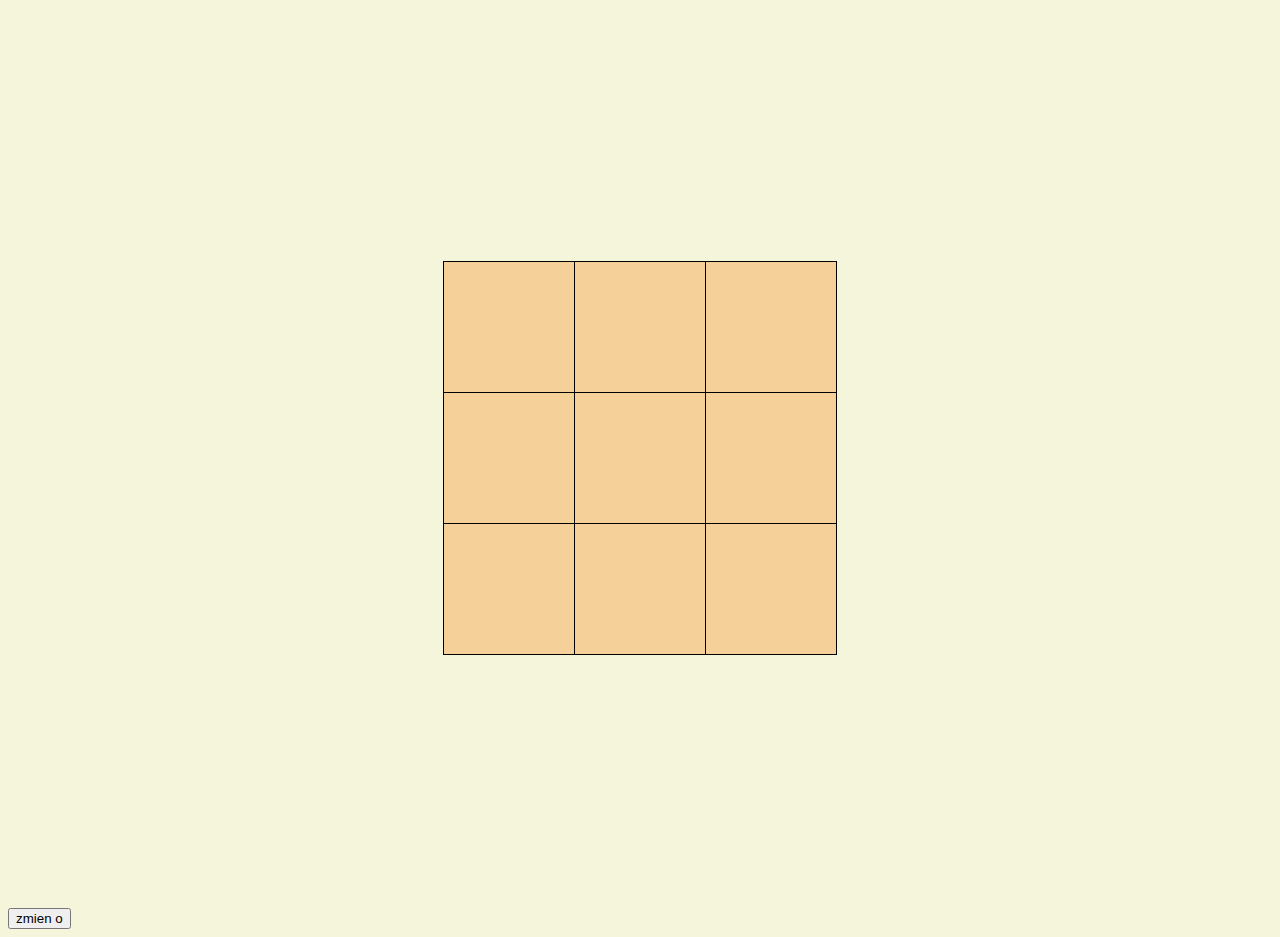
==== gra.html @ d9c3210e "ta" ====
<html>

<head>
    <meta charset="UTF-8">
    <link rel="stylesheet" href="style.css">
    <title>kolko</title>


    <script>
        var count = 0;
        var x = 0;
        var o = 0;
        function klik(place) {
            count = count + 1;
            if (count <= 9) {
                if (count % 2 == 0) {
                    document.getElementById(place).src = "x_sign.png";
                    document.getElementById("td_" + place).removeAttribute("onclick");
                    x = x + place;

                    place = "td_"+place
                    console.log(place)
                    document.getElementById(place).className = "xtd";
                }
                else {
                    document.getElementById(place).src = "o_sign.png";
                    document.getElementById("td_" + place).removeAttribute("onclick");
                    o = o + place;


                    place = "td_"+place
                    console.log(place)
                    document.getElementById(place).className = "otd";
                }
            }


            // if (o == 15) {
            //     open_modal();
            //     document.getElementById('won').innerHTML = "gracz o wygral";
            // }
            // if (x == 15) {
            //     open_modal();
            //     document.getElementById('won').innerHTML = "gracz x wygral";
            // }


            if( (o || x) >= 6 ){
                console.log("XD")

                


            }

        }

        function open_modal() {
            const dialog = document.querySelector("dialog");
            dialog.showModal();
        }

        function close_modal() {
            const dialog = document.querySelector("dialog");
            dialog.close();
            location.reload();
        }


        function zmienO(){

        ok = document.getElementsByClassName('otd')

            for (var i = 0; i < ok.length; i++) {
                ok[i].style.backgroundColor = "#ffffff";
        }   

}


    </script>
</head>

<body>
    <div class="center">
        <dialog>
            <p id="won"></p>
            <button onclick="close_modal()">zamknij</button>
        </dialog>
        <table>
            <tr>
                <td onclick="klik(1)" id="td_1">
                    <img src="blank.png" id="1">
                </td>
                <td onclick="klik(2)" id="td_2">
                    <img src="blank.png" id="2">
                </td>
                <td onclick="klik(3)" id="td_3">
                    <img src="blank.png" id="3">
                </td>
            </tr>
            <tr>
                <td onclick="klik(4)" id="td_4">
                    <img src="blank.png" id="4">
                </td>
                <td onclick="klik(5)" id="td_5">
                    <img src="blank.png" id="5">
                </td>
                <td onclick="klik(6)" id="td_6">
                    <img src="blank.png" id="6">
                </td>
            </tr>
            <tr>
                <td onclick="klik(7)" id="td_7">
                    <img src="blank.png" id="7">
                </td>
                <td onclick="klik(8)" id="td_8">
                    <img src="blank.png" id="8">
                </td>
                <td onclick="klik(9)" id="td_9">
                    <img src="blank.png" id="9">
                </td>
            </tr>
        </table>
    </div>

    <button onclick="zmienO()">zmien o</button>


</body>

</html>
---- style.css ----
body {
    background-color: beige;
}

table {
    margin: auto;
    background-color: rgb(245, 208, 153);
    border: solid 1px black;
    border-collapse: collapse;
}

tr, td {
    border: solid;
    border: solid 1px black;
}

td {
    width: 128px;
    height: 128px;
}

.center {
    display: flex;
    align-items: center;
    justify-content: center;
    height: 100vh;
  }
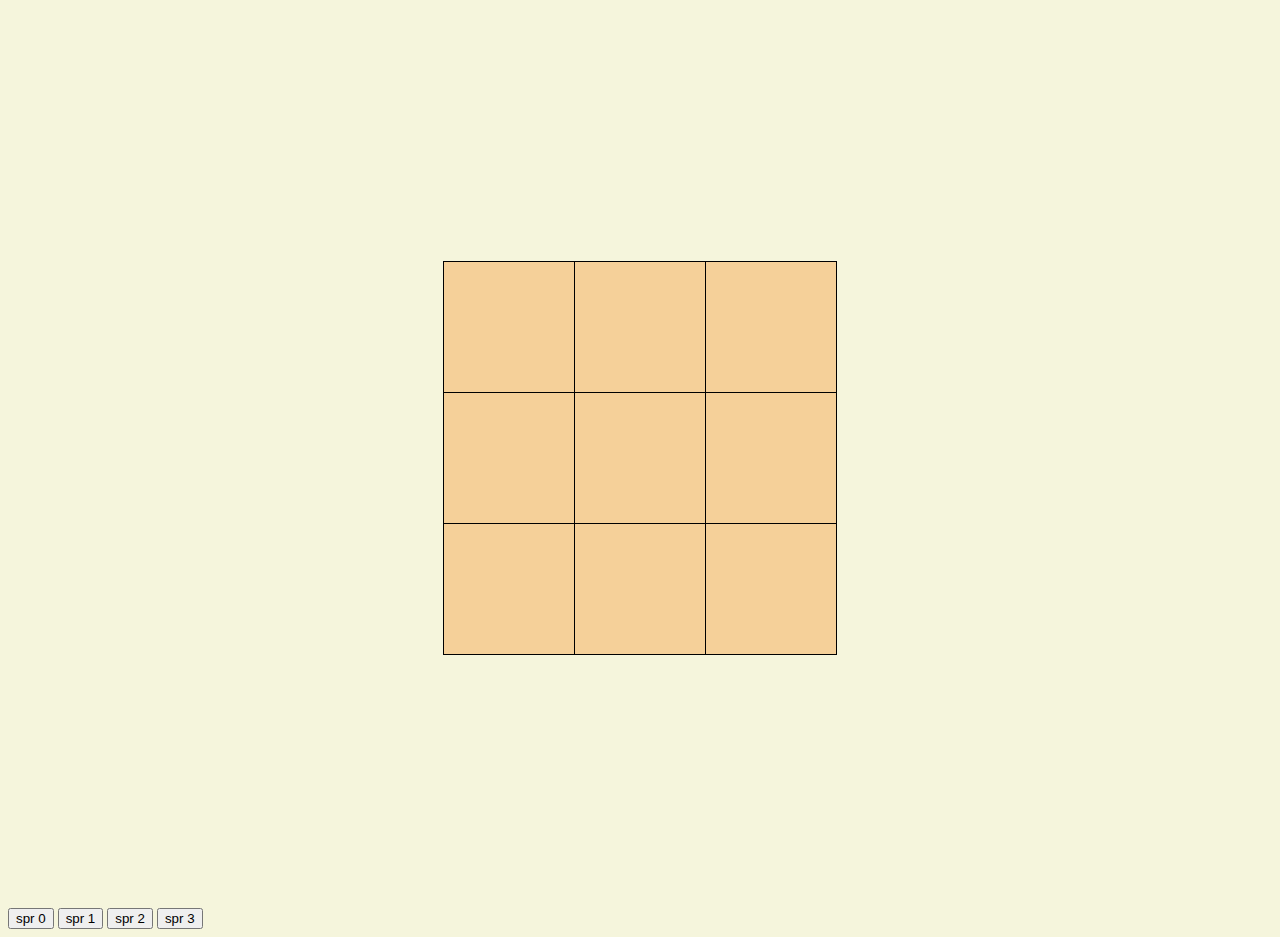
==== commit 4e47b1a1: "Update gra.html" ====
--- a/gra.html
+++ b/gra.html
@@ -7,10 +7,32 @@
 
 
     <script>
+
+
+        plansza = [ 
+            [null, null, null],
+            [null, null, null], 
+            [null, null, null] 
+        ]
+
+
         var count = 0;
         var x = 0;
         var o = 0;
         function klik(place) {
+
+            
+            kolumna = parseInt( (place/3)-0.1 )
+            wiersz = (place-1)%3
+
+
+
+
+
+
+
+
+
             count = count + 1;
             if (count <= 9) {
                 if (count % 2 == 0) {
@@ -19,8 +41,11 @@
                     x = x + place;
 
                     place = "td_"+place
-                    console.log(place)
+                    // console.log(place)
                     document.getElementById(place).className = "xtd";
+
+                    plansza[kolumna][wiersz] = "x"
+
                 }
                 else {
                     document.getElementById(place).src = "o_sign.png";
@@ -29,11 +54,29 @@
 
 
                     place = "td_"+place
-                    console.log(place)
+                    // console.log(place)
                     document.getElementById(place).className = "otd";
+
+                    plansza[kolumna][wiersz] = "o"
+                }
+
+
+                console.log(plansza)
+            }
+
+
+
+            for(i=0; i<3; i++){
+                for(j=0; j<3; j++){
+                    console.log(plansza[i][j])
                 }
             }
 
+
+
+
+
+            
 
             // if (o == 15) {
             //     open_modal();
@@ -45,13 +88,6 @@
             // }
 
 
-            if( (o || x) >= 6 ){
-                console.log("XD")
-
-                
-
-
-            }
 
         }
 
@@ -67,15 +103,39 @@
         }
 
 
-        function zmienO(){
+        // function zmienO(){
 
-        ok = document.getElementsByClassName('otd')
+        //     ok = document.getElementsByClassName('otd')
 
-            for (var i = 0; i < ok.length; i++) {
-                ok[i].style.backgroundColor = "#ffffff";
-        }   
+        //     for (var i = 0; i < ok.length; i++) {
+        //         ok[i].style.backgroundColor = "#bf0097";
+        //     }
+        // }   
+        
+        // function zmienX(){
 
-}
+        //     ok = document.getElementsByClassName('xtd')
+
+        //     for (var i = 0; i < ok.length; i++) {
+        //         ok[i].style.backgroundColor = "#40ff68";
+        //     }
+        // }
+
+
+        function sprawdz(komorka){
+            if(komorka==0){
+                console.log(plansza[0][0])
+            }else if(komorka==1){
+                console.log(plansza[0][1])
+            }else if(komorka==2){
+                console.log(plansza[0][2])
+            }else if(komorka==3){
+                console.log(plansza[1][0])
+            }
+            
+        }
+
+
 
 
     </script>
@@ -124,7 +184,14 @@
         </table>
     </div>
 
-    <button onclick="zmienO()">zmien o</button>
+    <!-- <button onclick="zmienO()">zmien o</button>
+    <button onclick="zmienX()">zmien x</button> -->
+
+
+    <button onclick="sprawdz(0)">spr 0</button>
+    <button onclick="sprawdz(1)">spr 1</button>
+    <button onclick="sprawdz(2)">spr 2</button>
+    <button onclick="sprawdz(3)">spr 3</button>
 
 
 </body>
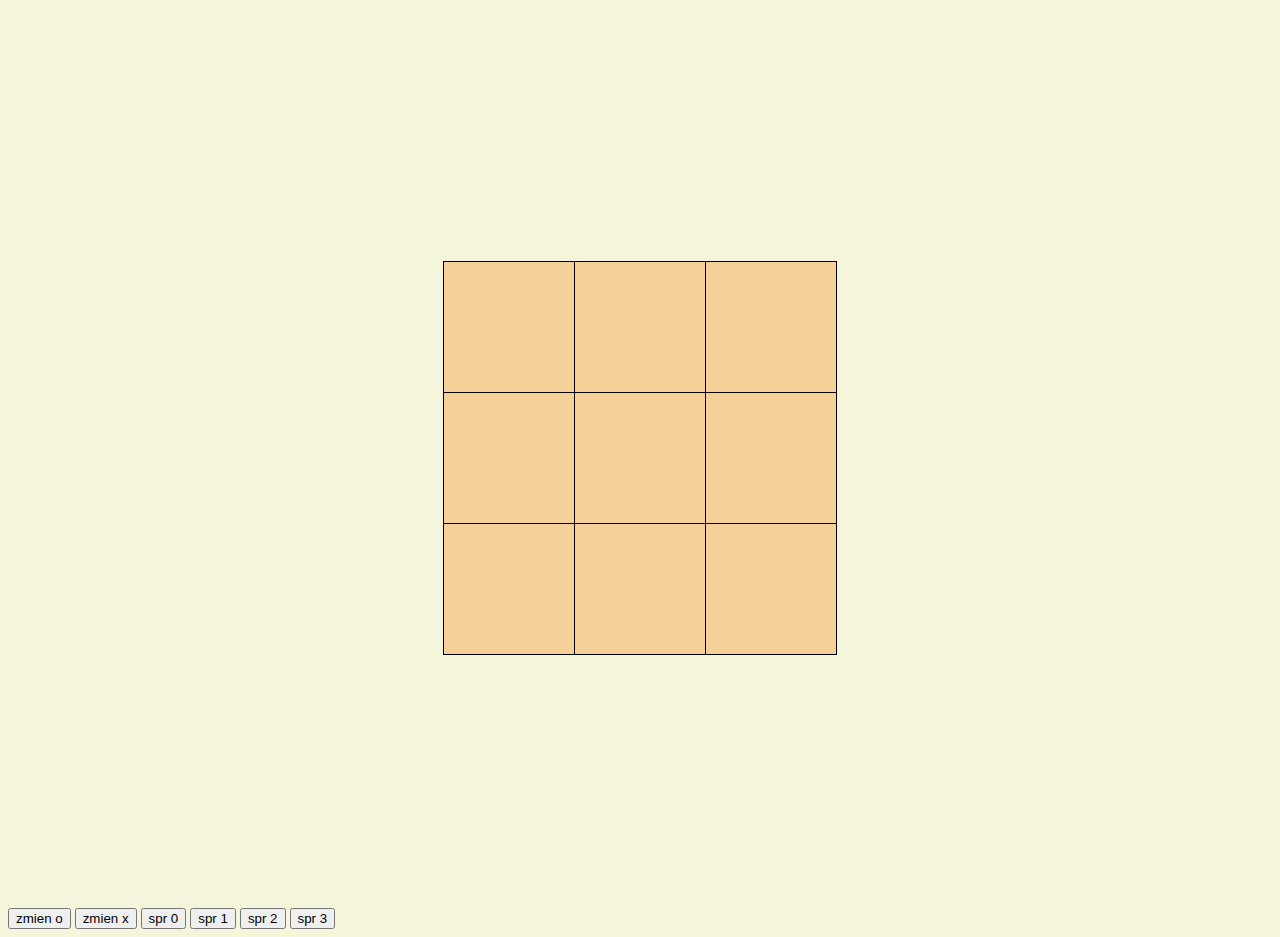
==== commit b9937d09: "Add files via upload" ====
--- a/gra.html
+++ b/gra.html
@@ -1,199 +1,198 @@
-<html>
-
-<head>
-    <meta charset="UTF-8">
-    <link rel="stylesheet" href="style.css">
-    <title>kolko</title>
-
-
-    <script>
-
-
-        plansza = [ 
-            [null, null, null],
-            [null, null, null], 
-            [null, null, null] 
-        ]
-
-
-        var count = 0;
-        var x = 0;
-        var o = 0;
-        function klik(place) {
-
-            
-            kolumna = parseInt( (place/3)-0.1 )
-            wiersz = (place-1)%3
-
-
-
-
-
-
-
-
-
-            count = count + 1;
-            if (count <= 9) {
-                if (count % 2 == 0) {
-                    document.getElementById(place).src = "x_sign.png";
-                    document.getElementById("td_" + place).removeAttribute("onclick");
-                    x = x + place;
-
-                    place = "td_"+place
-                    // console.log(place)
-                    document.getElementById(place).className = "xtd";
-
-                    plansza[kolumna][wiersz] = "x"
-
-                }
-                else {
-                    document.getElementById(place).src = "o_sign.png";
-                    document.getElementById("td_" + place).removeAttribute("onclick");
-                    o = o + place;
-
-
-                    place = "td_"+place
-                    // console.log(place)
-                    document.getElementById(place).className = "otd";
-
-                    plansza[kolumna][wiersz] = "o"
-                }
-
-
-                console.log(plansza)
-            }
-
-
-
-            for(i=0; i<3; i++){
-                for(j=0; j<3; j++){
-                    console.log(plansza[i][j])
-                }
-            }
-
-
-
-
-
-            
-
-            // if (o == 15) {
-            //     open_modal();
-            //     document.getElementById('won').innerHTML = "gracz o wygral";
-            // }
-            // if (x == 15) {
-            //     open_modal();
-            //     document.getElementById('won').innerHTML = "gracz x wygral";
-            // }
-
-
-
-        }
-
-        function open_modal() {
-            const dialog = document.querySelector("dialog");
-            dialog.showModal();
-        }
-
-        function close_modal() {
-            const dialog = document.querySelector("dialog");
-            dialog.close();
-            location.reload();
-        }
-
-
-        // function zmienO(){
-
-        //     ok = document.getElementsByClassName('otd')
-
-        //     for (var i = 0; i < ok.length; i++) {
-        //         ok[i].style.backgroundColor = "#bf0097";
-        //     }
-        // }   
-        
-        // function zmienX(){
-
-        //     ok = document.getElementsByClassName('xtd')
-
-        //     for (var i = 0; i < ok.length; i++) {
-        //         ok[i].style.backgroundColor = "#40ff68";
-        //     }
-        // }
-
-
-        function sprawdz(komorka){
-            if(komorka==0){
-                console.log(plansza[0][0])
-            }else if(komorka==1){
-                console.log(plansza[0][1])
-            }else if(komorka==2){
-                console.log(plansza[0][2])
-            }else if(komorka==3){
-                console.log(plansza[1][0])
-            }
-            
-        }
-
-
-
-
-    </script>
-</head>
-
-<body>
-    <div class="center">
-        <dialog>
-            <p id="won"></p>
-            <button onclick="close_modal()">zamknij</button>
-        </dialog>
-        <table>
-            <tr>
-                <td onclick="klik(1)" id="td_1">
-                    <img src="blank.png" id="1">
-                </td>
-                <td onclick="klik(2)" id="td_2">
-                    <img src="blank.png" id="2">
-                </td>
-                <td onclick="klik(3)" id="td_3">
-                    <img src="blank.png" id="3">
-                </td>
-            </tr>
-            <tr>
-                <td onclick="klik(4)" id="td_4">
-                    <img src="blank.png" id="4">
-                </td>
-                <td onclick="klik(5)" id="td_5">
-                    <img src="blank.png" id="5">
-                </td>
-                <td onclick="klik(6)" id="td_6">
-                    <img src="blank.png" id="6">
-                </td>
-            </tr>
-            <tr>
-                <td onclick="klik(7)" id="td_7">
-                    <img src="blank.png" id="7">
-                </td>
-                <td onclick="klik(8)" id="td_8">
-                    <img src="blank.png" id="8">
-                </td>
-                <td onclick="klik(9)" id="td_9">
-                    <img src="blank.png" id="9">
-                </td>
-            </tr>
-        </table>
-    </div>
-
-    <!-- <button onclick="zmienO()">zmien o</button>
-    <button onclick="zmienX()">zmien x</button> -->
-
-
-    <button onclick="sprawdz(0)">spr 0</button>
-    <button onclick="sprawdz(1)">spr 1</button>
-    <button onclick="sprawdz(2)">spr 2</button>
-    <button onclick="sprawdz(3)">spr 3</button>
-
-
-</body>
-
+<html>
+
+<head>
+    <meta charset="UTF-8">
+    <link rel="stylesheet" href="style.css">
+    <title>kolko</title>
+
+
+    <script>
+
+
+        plansza = [ 
+            [null, null, null],
+            [null, null, null], 
+            [null, null, null] 
+        ]
+
+
+        var count = 0;
+        var x = 0;
+        var o = 0;
+        function klik(place) {
+
+            
+            kolumna = parseInt( (place/3)-0.1 )
+            wiersz = (place-1)%3
+
+
+
+
+
+
+
+
+
+            count = count + 1;
+            if (count <= 9) {
+                if (count % 2 == 0) {
+                    document.getElementById(place).src = "x_sign.png";
+                    document.getElementById("td_" + place).removeAttribute("onclick");
+                    x = x + place;
+
+                    place = "td_"+place
+                    document.getElementById(place).className = "xtd";
+
+                    plansza[kolumna][wiersz] = "x"
+
+                }
+                else {
+                    document.getElementById(place).src = "o_sign.png";
+                    document.getElementById("td_" + place).removeAttribute("onclick");
+                    o = o + place;
+
+
+                    place = "td_"+place
+                    // console.log(place)
+                    document.getElementById(place).className = "otd";
+
+                    plansza[kolumna][wiersz] = "o"
+                }
+
+
+                console.log(plansza)
+            }
+
+
+
+            for(i=0; i<3; i++){
+                for(j=0; j<3; j++){
+                    console.log(plansza[i][j])
+                }
+            }
+
+
+
+
+
+            
+
+            // if (o == 15) {
+            //     open_modal();
+            //     document.getElementById('won').innerHTML = "gracz o wygral";
+            // }
+            // if (x == 15) {
+            //     open_modal();
+            //     document.getElementById('won').innerHTML = "gracz x wygral";
+            // }
+
+
+
+        }
+
+        function open_modal() {
+            const dialog = document.querySelector("dialog");
+            dialog.showModal();
+        }
+
+        function close_modal() {
+            const dialog = document.querySelector("dialog");
+            dialog.close();
+            location.reload();
+        }
+
+
+        function zmienO(){
+
+            ok = document.getElementsByClassName('otd')
+
+            for (var i = 0; i < ok.length; i++) {
+                ok[i].style.backgroundColor = "#bf0097";
+            }
+        }   
+        
+        function zmienX(){
+
+            ok = document.getElementsByClassName('xtd')
+
+            for (var i = 0; i < ok.length; i++) {
+                ok[i].style.backgroundColor = "#40ff68";
+            }
+        }
+
+
+        function sprawdz(komorka){
+            if(komorka==0){
+                console.log(plansza[0][0])
+            }else if(komorka==1){
+                console.log(plansza[0][1])
+            }else if(komorka==2){
+                console.log(plansza[0][2])
+            }else if(komorka==3){
+                console.log(plansza[1][0])
+            }
+            
+        }
+
+
+
+
+    </script>
+</head>
+
+<body>
+    <div class="center">
+        <dialog>
+            <p id="won"></p>
+            <button onclick="close_modal()">zamknij</button>
+        </dialog>
+        <table>
+            <tr>
+                <td onclick="klik(1)" id="td_1">
+                    <img src="blank.png" id="1">
+                </td>
+                <td onclick="klik(2)" id="td_2">
+                    <img src="blank.png" id="2">
+                </td>
+                <td onclick="klik(3)" id="td_3">
+                    <img src="blank.png" id="3">
+                </td>
+            </tr>
+            <tr>
+                <td onclick="klik(4)" id="td_4">
+                    <img src="blank.png" id="4">
+                </td>
+                <td onclick="klik(5)" id="td_5">
+                    <img src="blank.png" id="5">
+                </td>
+                <td onclick="klik(6)" id="td_6">
+                    <img src="blank.png" id="6">
+                </td>
+            </tr>
+            <tr>
+                <td onclick="klik(7)" id="td_7">
+                    <img src="blank.png" id="7">
+                </td>
+                <td onclick="klik(8)" id="td_8">
+                    <img src="blank.png" id="8">
+                </td>
+                <td onclick="klik(9)" id="td_9">
+                    <img src="blank.png" id="9">
+                </td>
+            </tr>
+        </table>
+    </div>
+
+    <button onclick="zmienO()">zmien o</button>
+    <button onclick="zmienX()">zmien x</button>
+
+
+    <button onclick="sprawdz(0)">spr 0</button>
+    <button onclick="sprawdz(1)">spr 1</button>
+    <button onclick="sprawdz(2)">spr 2</button>
+    <button onclick="sprawdz(3)">spr 3</button>
+
+
+</body>
+
 </html>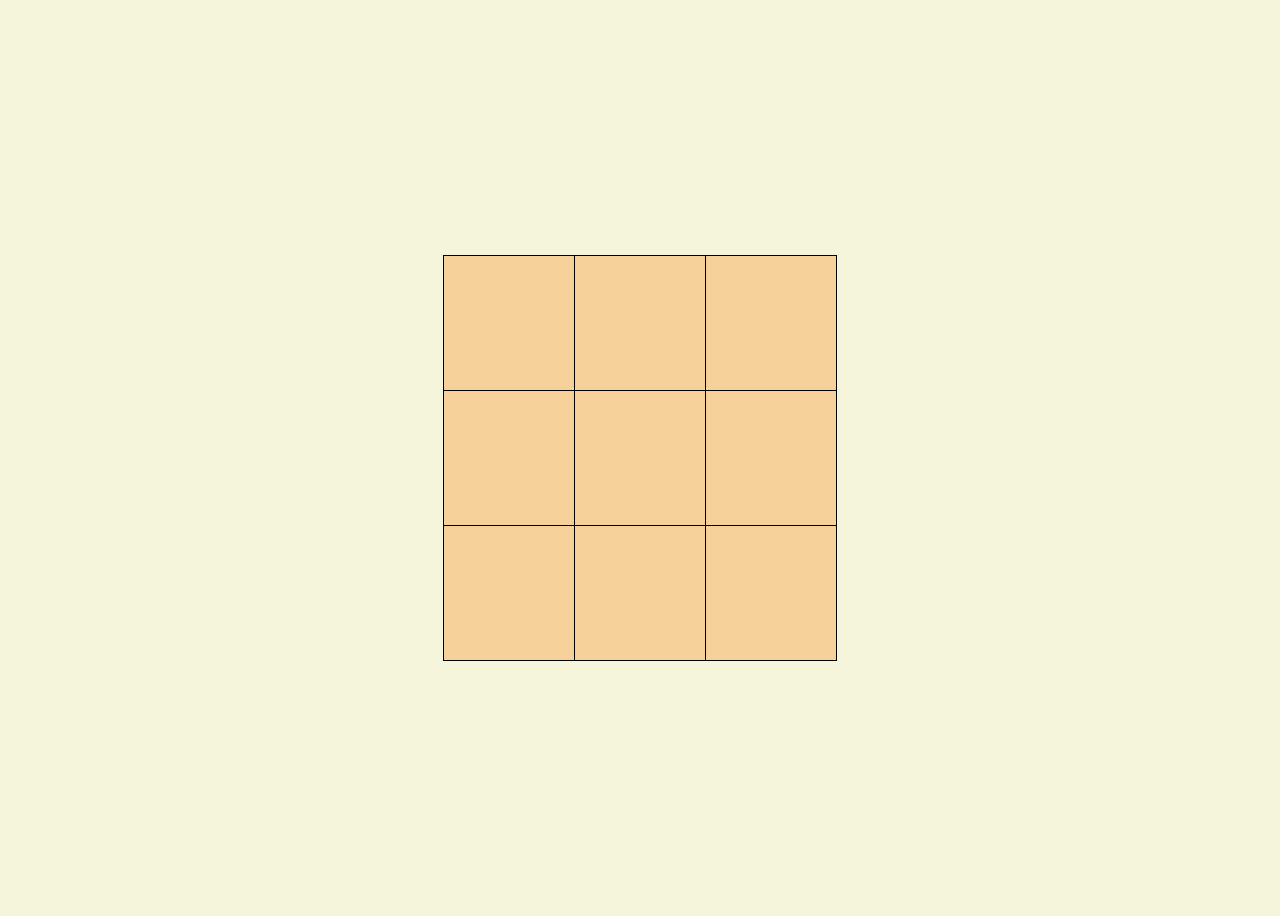
==== commit 8c101249: "Add files via upload" ====
--- a/gra.html
+++ b/gra.html
@@ -1,93 +1,80 @@
-<html>
+<!DOCTYPE html>
+<html lang="en">
 
 <head>
     <meta charset="UTF-8">
+    <meta http-equiv="X-UA-Compatible" content="IE=edge">
+    <meta name="viewport" content="width=device-width, initial-scale=1.0">
     <link rel="stylesheet" href="style.css">
     <title>kolko</title>
-
-
     <script>
-
-
-        plansza = [ 
-            [null, null, null],
-            [null, null, null], 
-            [null, null, null] 
-        ]
-
-
         var count = 0;
         var x = 0;
         var o = 0;
+        const plansza = [
+            [0, 0, 0],
+            [0, 0, 0],
+            [0, 0, 0]
+        ]
         function klik(place) {
-
-            
-            kolumna = parseInt( (place/3)-0.1 )
-            wiersz = (place-1)%3
-
-
-
-
-
-
-
-
-
             count = count + 1;
             if (count <= 9) {
                 if (count % 2 == 0) {
                     document.getElementById(place).src = "x_sign.png";
+                    document.getElementById(place).className = "x_img";
                     document.getElementById("td_" + place).removeAttribute("onclick");
-                    x = x + place;
-
-                    place = "td_"+place
-                    document.getElementById(place).className = "xtd";
-
-                    plansza[kolumna][wiersz] = "x"
-
+                    if (place < 4) {
+                        plansza[0][place - 1] = 1;
+                    } else if (place < 7) {
+                        plansza[1][place - 4] = 1;
+                    } else {
+                        plansza[2][place - 7] = 1;
+                    }
                 }
                 else {
                     document.getElementById(place).src = "o_sign.png";
+                    document.getElementById(place).className = "x_img";
                     document.getElementById("td_" + place).removeAttribute("onclick");
-                    o = o + place;
-
-
-                    place = "td_"+place
-                    // console.log(place)
-                    document.getElementById(place).className = "otd";
-
-                    plansza[kolumna][wiersz] = "o"
-                }
-
-
-                console.log(plansza)
-            }
-
-
-
-            for(i=0; i<3; i++){
-                for(j=0; j<3; j++){
-                    console.log(plansza[i][j])
+                    if (place < 4) {
+                        plansza[0][place - 1] = -1;
+                    } else if (place < 7) {
+                        plansza[1][place - 4] = -1;
+                    } else {
+                        plansza[2][place - 7] = -1;
+                    }
                 }
             }
-
-
-
-
-
-            
-
-            // if (o == 15) {
-            //     open_modal();
-            //     document.getElementById('won').innerHTML = "gracz o wygral";
-            // }
-            // if (x == 15) {
-            //     open_modal();
-            //     document.getElementById('won').innerHTML = "gracz x wygral";
-            // }
-
-
-
+            for (i = 0; i < 3; i++) {
+                if (plansza[i][0] + plansza[i][1] + plansza[i][2] == 3) {
+                    open_modal();
+                    document.getElementById('won').innerHTML = "gracz x wygral";
+                } else if (plansza[i][0] + plansza[i][1] + plansza[i][2] == -3) {
+                    open_modal();
+                    document.getElementById('won').innerHTML = "gracz o wygral";
+                } else if (plansza[0][i] + plansza[1][i] + plansza[2][i] == 3) {
+                    open_modal();
+                    document.getElementById('won').innerHTML = "gracz x wygral";
+                } else if (plansza[0][i] + plansza[1][i] + plansza[2][i] == -3) {
+                    open_modal();
+                    document.getElementById('won').innerHTML = "gracz o wygral";
+                } else if (plansza[0][0] + plansza[1][1] + plansza[2][2] == 3) {
+                    open_modal();
+                    document.getElementById('won').innerHTML = "gracz x wygral";
+                } else if (plansza[0][0] + plansza[1][1] + plansza[2][2] == -3) {
+                    open_modal();
+                    document.getElementById('won').innerHTML = "gracz o wygral";
+                } else if (plansza[0][2] + plansza[1][1] + plansza[2][0] == 3) {
+                    open_modal();
+                    document.getElementById('won').innerHTML = "gracz x wygral";
+                } else if (plansza[0][2] + plansza[1][1] + plansza[2][0] == -3) {
+                    open_modal();
+                    document.getElementById('won').innerHTML = "gracz o wygral";
+                } else if (count == 9) {
+                    open_modal();
+                    document.getElementById('won').innerHTML = "remis";
+                }
+            }
+            console.log(plansza);
         }
 
         function open_modal() {
@@ -100,43 +87,6 @@
             dialog.close();
             location.reload();
         }
-
-
-        function zmienO(){
-
-            ok = document.getElementsByClassName('otd')
-
-            for (var i = 0; i < ok.length; i++) {
-                ok[i].style.backgroundColor = "#bf0097";
-            }
-        }   
-        
-        function zmienX(){
-
-            ok = document.getElementsByClassName('xtd')
-
-            for (var i = 0; i < ok.length; i++) {
-                ok[i].style.backgroundColor = "#40ff68";
-            }
-        }
-
-
-        function sprawdz(komorka){
-            if(komorka==0){
-                console.log(plansza[0][0])
-            }else if(komorka==1){
-                console.log(plansza[0][1])
-            }else if(komorka==2){
-                console.log(plansza[0][2])
-            }else if(komorka==3){
-                console.log(plansza[1][0])
-            }
-            
-        }
-
-
-
-
     </script>
 </head>
 
@@ -146,53 +96,23 @@
             <p id="won"></p>
             <button onclick="close_modal()">zamknij</button>
         </dialog>
+
         <table>
-            <tr>
-                <td onclick="klik(1)" id="td_1">
-                    <img src="blank.png" id="1">
-                </td>
-                <td onclick="klik(2)" id="td_2">
-                    <img src="blank.png" id="2">
-                </td>
-                <td onclick="klik(3)" id="td_3">
-                    <img src="blank.png" id="3">
-                </td>
-            </tr>
-            <tr>
-                <td onclick="klik(4)" id="td_4">
-                    <img src="blank.png" id="4">
-                </td>
-                <td onclick="klik(5)" id="td_5">
-                    <img src="blank.png" id="5">
-                </td>
-                <td onclick="klik(6)" id="td_6">
-                    <img src="blank.png" id="6">
-                </td>
-            </tr>
-            <tr>
-                <td onclick="klik(7)" id="td_7">
-                    <img src="blank.png" id="7">
-                </td>
-                <td onclick="klik(8)" id="td_8">
-                    <img src="blank.png" id="8">
-                </td>
-                <td onclick="klik(9)" id="td_9">
-                    <img src="blank.png" id="9">
-                </td>
-            </tr>
+            <tr id='tr1'></tr>
+            <tr id='tr2'></tr>
+            <tr id='tr3'></tr>
         </table>
+
+        <script>
+            var deb = 1;
+            for (var i = 1; i <= 3; i++) {
+                for (var j = 0; j < 3; j++) {
+                    document.getElementById('tr' + i).innerHTML += "<td onclick='klik(" + deb + ")' id='td_" + deb + "'><img src='./blank.png' id='" + deb + "' draggable='false'></td>";
+                    deb++;
+                }
+            }
+        </script>
     </div>
-
-    <button onclick="zmienO()">zmien o</button>
-    <button onclick="zmienX()">zmien x</button>
-
-
-    <button onclick="sprawdz(0)">spr 0</button>
-    <button onclick="sprawdz(1)">spr 1</button>
-    <button onclick="sprawdz(2)">spr 2</button>
-    <button onclick="sprawdz(3)">spr 3</button>
-
-
 </body>
 
 </html>--- a/style.css
+++ b/style.css
@@ -1,27 +1,93 @@
-body {
-    background-color: beige;
-}
-
-table {
-    margin: auto;
-    background-color: rgb(245, 208, 153);
-    border: solid 1px black;
-    border-collapse: collapse;
-}
-
-tr, td {
-    border: solid;
-    border: solid 1px black;
-}
-
-td {
-    width: 128px;
-    height: 128px;
-}
-
-.center {
-    display: flex;
-    align-items: center;
-    justify-content: center;
-    height: 100vh;
-  }+body {
+    background-color: beige;
+}
+
+table {
+    margin: auto;
+    background-color: rgb(245, 208, 153);
+    border: solid 1px black;
+    border-collapse: collapse;
+}
+
+tr,
+td {
+    border: solid;
+    border: solid 1px black;
+    transition: .5s;
+}
+
+td:hover {
+    background-color: rgb(236, 183, 103);
+    transition: .5s;
+}
+
+td {
+    width: 128px;
+    height: 128px;
+}
+
+.center {
+    display: flex;
+    align-items: center;
+    justify-content: center;
+    height: 100vh;
+}
+
+.inp_player_1 {
+    height: 50px;
+    width: 100px;
+}
+
+.inp_player_2 {
+    height: 50px;
+    width: 100px;
+}
+
+.changer {
+    float: right;
+}
+
+.changel {
+    float: left;
+}
+
+.player1 {
+    width: 50%;
+    float: left;
+}
+
+.player2 {
+    width: 50%;
+    float: right;
+}
+
+.menu {
+    display: flex;
+    align-items: center;
+    justify-content: center;
+    height: 100vh;
+}
+
+.img_change {
+    height: 50px;
+    padding-left: 10px;
+    padding-right: 10px;
+    transition: transform .7s ease-in-out;
+    cursor: pointer;
+}
+
+.img_change:hover {
+    transform: rotate(360deg);
+}
+
+.segment_g1 {
+    width: fit-content;
+    float: right;
+    padding: 10px;
+}
+
+.segment_g2 {
+    width: fit-content;
+    float: left;
+    padding: 10px;
+}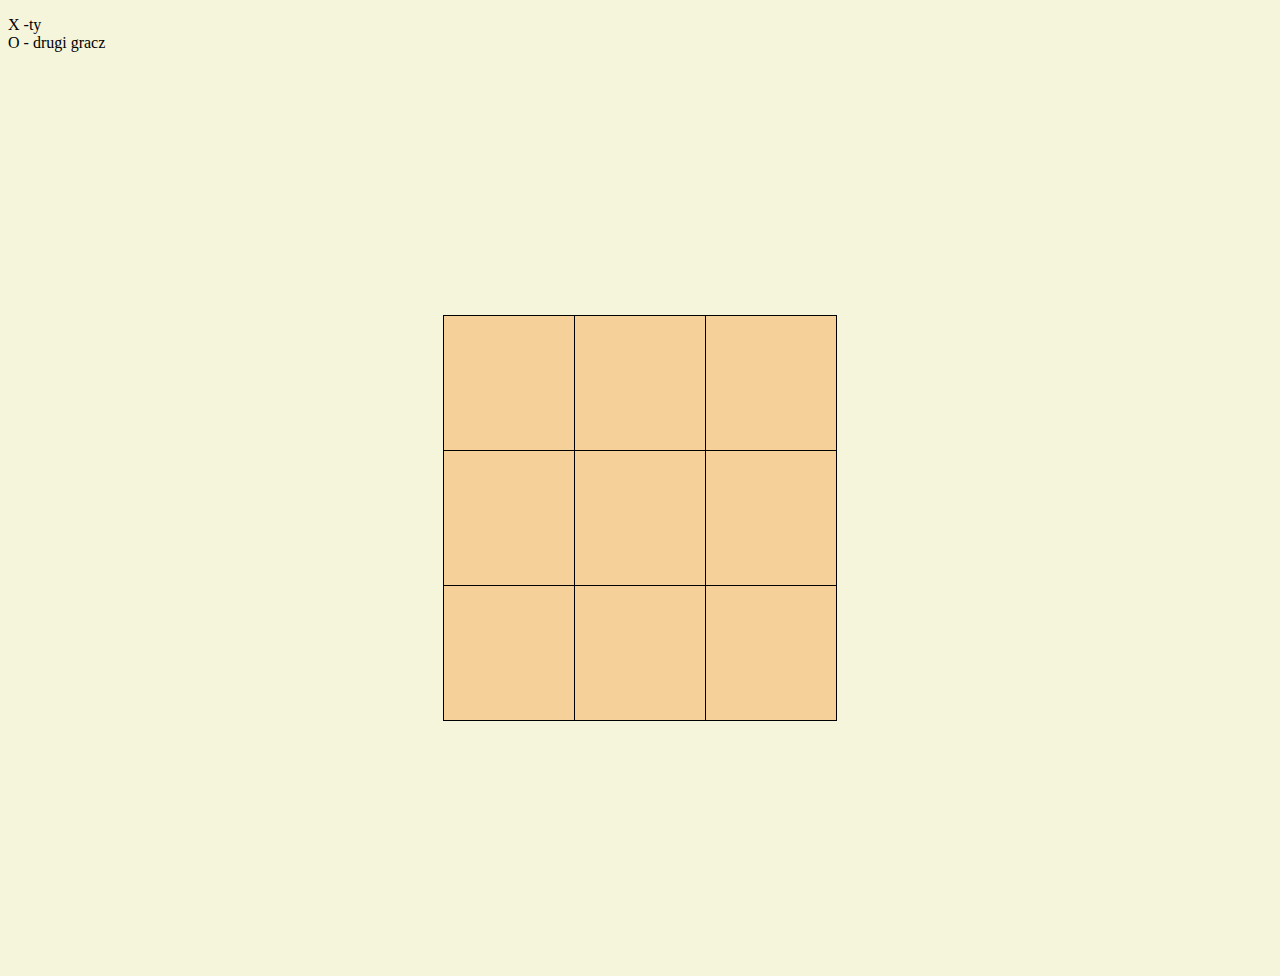
==== commit 15cf871e: "Update gra.html" ====
--- a/gra.html
+++ b/gra.html
@@ -1,118 +1,135 @@
-<!DOCTYPE html>
-<html lang="en">
-
-<head>
-    <meta charset="UTF-8">
-    <meta http-equiv="X-UA-Compatible" content="IE=edge">
-    <meta name="viewport" content="width=device-width, initial-scale=1.0">
-    <link rel="stylesheet" href="style.css">
-    <title>kolko</title>
-    <script>
-        var count = 0;
-        var x = 0;
-        var o = 0;
-        const plansza = [
-            [0, 0, 0],
-            [0, 0, 0],
-            [0, 0, 0]
-        ]
-        function klik(place) {
-            count = count + 1;
-            if (count <= 9) {
-                if (count % 2 == 0) {
-                    document.getElementById(place).src = "x_sign.png";
-                    document.getElementById(place).className = "x_img";
-                    document.getElementById("td_" + place).removeAttribute("onclick");
-                    if (place < 4) {
-                        plansza[0][place - 1] = 1;
-                    } else if (place < 7) {
-                        plansza[1][place - 4] = 1;
-                    } else {
-                        plansza[2][place - 7] = 1;
-                    }
-                }
-                else {
-                    document.getElementById(place).src = "o_sign.png";
-                    document.getElementById(place).className = "x_img";
-                    document.getElementById("td_" + place).removeAttribute("onclick");
-                    if (place < 4) {
-                        plansza[0][place - 1] = -1;
-                    } else if (place < 7) {
-                        plansza[1][place - 4] = -1;
-                    } else {
-                        plansza[2][place - 7] = -1;
-                    }
-                }
-            }
-            for (i = 0; i < 3; i++) {
-                if (plansza[i][0] + plansza[i][1] + plansza[i][2] == 3) {
-                    open_modal();
-                    document.getElementById('won').innerHTML = "gracz x wygral";
-                } else if (plansza[i][0] + plansza[i][1] + plansza[i][2] == -3) {
-                    open_modal();
-                    document.getElementById('won').innerHTML = "gracz o wygral";
-                } else if (plansza[0][i] + plansza[1][i] + plansza[2][i] == 3) {
-                    open_modal();
-                    document.getElementById('won').innerHTML = "gracz x wygral";
-                } else if (plansza[0][i] + plansza[1][i] + plansza[2][i] == -3) {
-                    open_modal();
-                    document.getElementById('won').innerHTML = "gracz o wygral";
-                } else if (plansza[0][0] + plansza[1][1] + plansza[2][2] == 3) {
-                    open_modal();
-                    document.getElementById('won').innerHTML = "gracz x wygral";
-                } else if (plansza[0][0] + plansza[1][1] + plansza[2][2] == -3) {
-                    open_modal();
-                    document.getElementById('won').innerHTML = "gracz o wygral";
-                } else if (plansza[0][2] + plansza[1][1] + plansza[2][0] == 3) {
-                    open_modal();
-                    document.getElementById('won').innerHTML = "gracz x wygral";
-                } else if (plansza[0][2] + plansza[1][1] + plansza[2][0] == -3) {
-                    open_modal();
-                    document.getElementById('won').innerHTML = "gracz o wygral";
-                } else if (count == 9) {
-                    open_modal();
-                    document.getElementById('won').innerHTML = "remis";
-                }
-            }
-            console.log(plansza);
-        }
-
-        function open_modal() {
-            const dialog = document.querySelector("dialog");
-            dialog.showModal();
-        }
-
-        function close_modal() {
-            const dialog = document.querySelector("dialog");
-            dialog.close();
-            location.reload();
-        }
-    </script>
-</head>
-
-<body>
-    <div class="center">
-        <dialog>
-            <p id="won"></p>
-            <button onclick="close_modal()">zamknij</button>
-        </dialog>
-
-        <table>
-            <tr id='tr1'></tr>
-            <tr id='tr2'></tr>
-            <tr id='tr3'></tr>
-        </table>
-
-        <script>
-            var deb = 1;
-            for (var i = 1; i <= 3; i++) {
-                for (var j = 0; j < 3; j++) {
-                    document.getElementById('tr' + i).innerHTML += "<td onclick='klik(" + deb + ")' id='td_" + deb + "'><img src='./blank.png' id='" + deb + "' draggable='false'></td>";
-                    deb++;
-                }
-            }
-        </script>
-    </div>
-</body>
-
+<!DOCTYPE html>
+<html lang="en">
+
+<head>
+    <meta charset="UTF-8">
+    <meta http-equiv="X-UA-Compatible" content="IE=edge">
+    <meta name="viewport" content="width=device-width, initial-scale=1.0">
+    <link rel="stylesheet" href="style.css">
+    <title>kolko</title>
+    
+    <script>
+        var obrazek = document.createElement("img");
+        var count = 0;
+        var x = 0;
+        var o = 0;
+        
+        
+  
+ 
+        const plansza = [
+            [0, 0, 0],
+            [0, 0, 0],
+            [0, 0, 0]
+        ]
+        function klik(place) {
+            count = count + 1;
+            if (count <= 9) {
+                if (count % 2 == 0) {
+                    document.getElementById(place).src = "x_sign.png";
+                    document.getElementById(place).className = "x_img";
+                    document.getElementById("td_" + place).removeAttribute("onclick");
+                    
+                    if (place < 4) {
+                        plansza[0][place - 1] = 1;
+                    } else if (place < 7) {
+                        plansza[1][place - 4] = 1;
+                    } else {
+                        plansza[2][place - 7] = 1;
+                    }
+                }
+                else {
+                    document.getElementById(place).src = "o_sign.png";
+                    document.getElementById(place).className = "x_img";
+                    document.getElementById("td_" + place).removeAttribute("onclick");
+                    if (place < 4) {
+                        plansza[0][place - 1] = -1;
+                    } else if (place < 7) {
+                        plansza[1][place - 4] = -1;
+                    } else {
+                        plansza[2][place - 7] = -1;
+                    }
+                }
+            }
+            for (i = 0; i < 3; i++) {
+                if (plansza[i][0] + plansza[i][1] + plansza[i][2] == 3) {
+                    
+                    
+                    window.location.href = "win.html";
+                } else if (plansza[i][0] + plansza[i][1] + plansza[i][2] == -3) {
+                    
+                    
+                    window.location.href = "lost.html";
+                } else if (plansza[0][i] + plansza[1][i] + plansza[2][i] == 3) {
+                    
+                    
+                    window.location.href = "win.html";
+                } else if (plansza[0][i] + plansza[1][i] + plansza[2][i] == -3) {
+                    
+                    
+                    window.location.href = "lost.html";
+                } else if (plansza[0][0] + plansza[1][1] + plansza[2][2] == 3) {
+                    
+                    
+                    window.location.href = "win.html";
+                } else if (plansza[0][0] + plansza[1][1] + plansza[2][2] == -3) {
+                    
+                    
+                    window.location.href = "lost.html";
+                } else if (plansza[0][2] + plansza[1][1] + plansza[2][0] == 3) {
+                    
+                    
+                    window.location.href = "win.html";
+                } else if (plansza[0][2] + plansza[1][1] + plansza[2][0] == -3) {
+                    
+                    
+                    window.location.href = "lost.html";
+                } else if (count == 9) {
+                    
+                    document.getElementById('won').innerHTML = "remis";
+                    window.location.href = "tie.html";
+                }
+            }
+            console.log(plansza);
+        }
+
+        function open_modal() {
+            const dialog = document.querySelector("dialog");
+            dialog.showModal();
+        }
+
+        function close_modal() {
+            const dialog = document.querySelector("dialog");
+            dialog.close();
+            location.reload();
+        }
+    </script>
+</head>
+
+<body>
+<p>X -ty <br>O - drugi gracz</p>
+    <div class="center">
+        <dialog>
+            <p id="won"></p>
+            <button onclick="close_modal()">zamknij</button>
+        </dialog>
+
+        <table>
+            <tr id='tr1'></tr>
+            <tr id='tr2'></tr>
+            <tr id='tr3'></tr>
+        </table>
+
+        <script>
+            var deb = 1;
+            for (var i = 1; i <= 3; i++) {
+                for (var j = 0; j < 3; j++) {
+                    document.getElementById('tr' + i).innerHTML += "<td onclick='klik(" + deb + ")' id='td_" + deb + "'><img src='./blank.png' id='" + deb + "' draggable='false'></td>";
+                    deb++;
+                }
+            }
+        </script>
+    </div>
+</body>
+
 </html>--- a/style.css
+++ b/style.css
@@ -1,93 +1,93 @@
-body {
-    background-color: beige;
-}
-
-table {
-    margin: auto;
-    background-color: rgb(245, 208, 153);
-    border: solid 1px black;
-    border-collapse: collapse;
-}
-
-tr,
-td {
-    border: solid;
-    border: solid 1px black;
-    transition: .5s;
-}
-
-td:hover {
-    background-color: rgb(236, 183, 103);
-    transition: .5s;
-}
-
-td {
-    width: 128px;
-    height: 128px;
-}
-
-.center {
-    display: flex;
-    align-items: center;
-    justify-content: center;
-    height: 100vh;
-}
-
-.inp_player_1 {
-    height: 50px;
-    width: 100px;
-}
-
-.inp_player_2 {
-    height: 50px;
-    width: 100px;
-}
-
-.changer {
-    float: right;
-}
-
-.changel {
-    float: left;
-}
-
-.player1 {
-    width: 50%;
-    float: left;
-}
-
-.player2 {
-    width: 50%;
-    float: right;
-}
-
-.menu {
-    display: flex;
-    align-items: center;
-    justify-content: center;
-    height: 100vh;
-}
-
-.img_change {
-    height: 50px;
-    padding-left: 10px;
-    padding-right: 10px;
-    transition: transform .7s ease-in-out;
-    cursor: pointer;
-}
-
-.img_change:hover {
-    transform: rotate(360deg);
-}
-
-.segment_g1 {
-    width: fit-content;
-    float: right;
-    padding: 10px;
-}
-
-.segment_g2 {
-    width: fit-content;
-    float: left;
-    padding: 10px;
+body {
+    background-color: beige;
+}
+
+table {
+    margin: auto;
+    background-color: rgb(245, 208, 153);
+    border: solid 1px black;
+    border-collapse: collapse;
+}
+
+tr,
+td {
+    border: solid;
+    border: solid 1px black;
+    transition: .5s;
+}
+
+td:hover {
+    background-color: rgb(236, 183, 103);
+    transition: .5s;
+}
+
+td {
+    width: 128px;
+    height: 128px;
+}
+
+.center {
+    display: flex;
+    align-items: center;
+    justify-content: center;
+    height: 100vh;
+}
+
+.inp_player_1 {
+    height: 50px;
+    width: 100px;
+}
+
+.inp_player_2 {
+    height: 50px;
+    width: 100px;
+}
+
+.changer {
+    float: right;
+}
+
+.changel {
+    float: left;
+}
+
+.player1 {
+    width: 50%;
+    float: left;
+}
+
+.player2 {
+    width: 50%;
+    float: right;
+}
+
+.menu {
+    display: flex;
+    align-items: center;
+    justify-content: center;
+    height: 100vh;
+}
+
+.img_change {
+    height: 50px;
+    padding-left: 10px;
+    padding-right: 10px;
+    transition: transform .7s ease-in-out;
+    cursor: pointer;
+}
+
+.img_change:hover {
+    transform: rotate(360deg);
+}
+
+.segment_g1 {
+    width: fit-content;
+    float: right;
+    padding: 10px;
+}
+
+.segment_g2 {
+    width: fit-content;
+    float: left;
+    padding: 10px;
 }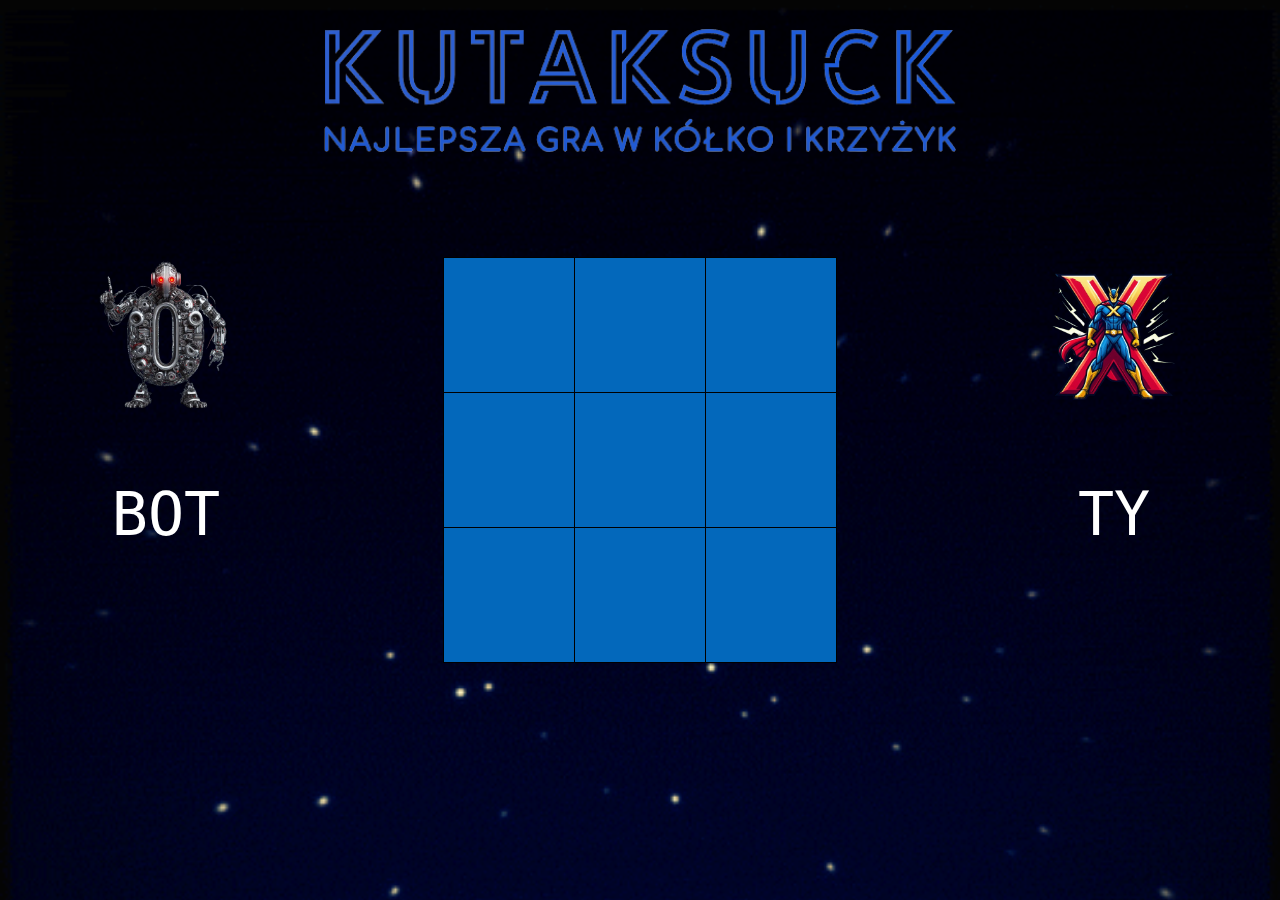
==== commit e70ab894: "Add files via upload" ====
--- a/gra.html
+++ b/gra.html
@@ -9,6 +9,7 @@
     <title>kolko</title>
     
     <script>
+        
         var obrazek = document.createElement("img");
         var count = 0;
         var x = 0;
@@ -107,7 +108,19 @@
 </head>
 
 <body>
-<p>X -ty <br>O - drugi gracz</p>
+
+    
+   
+    <div id="naglowek2">
+
+        <img id="logo" src="logo.png" alt="logo_gry" />
+
+    </div>
+    <div id="main1">
+        <img id="logo" src="bot-o.png"/><br>
+        <p>BOT</p>
+    </div>
+    <div id="main2">
     <div class="center">
         <dialog>
             <p id="won"></p>
@@ -130,6 +143,11 @@
             }
         </script>
     </div>
+</div>
+<div id="main3">
+    <img id="logo" src="player-x.png"/><br>
+    <p>TY</p>
+</div>
 </body>
 
 </html>--- a/style.css
+++ b/style.css
@@ -1,10 +1,15 @@
 body {
-    background-color: beige;
+    background-image: url(bg.gif);
+    overflow: hidden;
+    background-attachment: fixed;
+    background-repeat: repeat;
+    background-size: cover;
+    backdrop-filter: blur(50px);
 }
 
 table {
     margin: auto;
-    background-color: rgb(245, 208, 153);
+    background-color: rgb(3, 104, 187);
     border: solid 1px black;
     border-collapse: collapse;
 }
@@ -17,7 +22,7 @@
 }
 
 td:hover {
-    background-color: rgb(236, 183, 103);
+    background-color: rgb(6, 169, 245);
     transition: .5s;
 }
 
@@ -26,12 +31,12 @@
     height: 128px;
 }
 
-.center {
+/* .center {
     display: flex;
     align-items: center;
     justify-content: center;
     height: 100vh;
-}
+} */
 
 .inp_player_1 {
     height: 50px;
@@ -90,4 +95,94 @@
     width: fit-content;
     float: left;
     padding: 10px;
-}+}
+p{
+
+    font-family: 'VT323', monospace;
+    color:white;
+    font-size: 60px;
+    /* border: 1px solid white;
+    border-width: 10px; */
+}
+#main1,#main2,#main3{
+
+    margin-top: 100px;
+
+}
+#main1{
+    
+    text-align: center;
+    width: 25%;
+    height: auto;
+    float: left;
+    margin-bottom: 150px;
+}
+#main2{
+    
+    text-align: center;
+    width: 50%;
+    height: auto;
+    float: left;
+    margin-bottom: 150px;
+}
+#main3{
+    
+    text-align: center;
+    width: 25%;
+    height: auto;
+    float: right;
+    margin-bottom: 150px;
+}
+#naglowek1,#naglowek2,#naglowek1{
+
+    text-align: center;
+    padding-top: 20px;
+    color: #FFF;
+    height: auto;
+}
+#naglowek1{
+
+    width: 25%;
+    float: left;
+    font-family: 'VT323', monospace;
+
+}
+#naglowek2{
+    animation-name: spinner;
+    animation-duration: 1s;
+    animation-timing-function: linear;
+    width: 100%;
+    float: left;
+    font-family: 'VT323', monospace;
+    
+
+}
+#naglowek3{
+    
+    width: 25%;
+    float: left;
+    filter: grayscale(100%);
+    
+    text-align: right;
+    
+}
+img {
+    
+    max-width: 100%;
+    height: auto;
+}
+#logo{
+
+    width: 50%;
+
+}
+#label{
+
+    padding: 2%;
+    background-color: #0088e3;
+    border: 1px solid transparent;
+    margin-top: 10px;
+    color: #FFF;
+    border-radius: 10px;
+
+}
